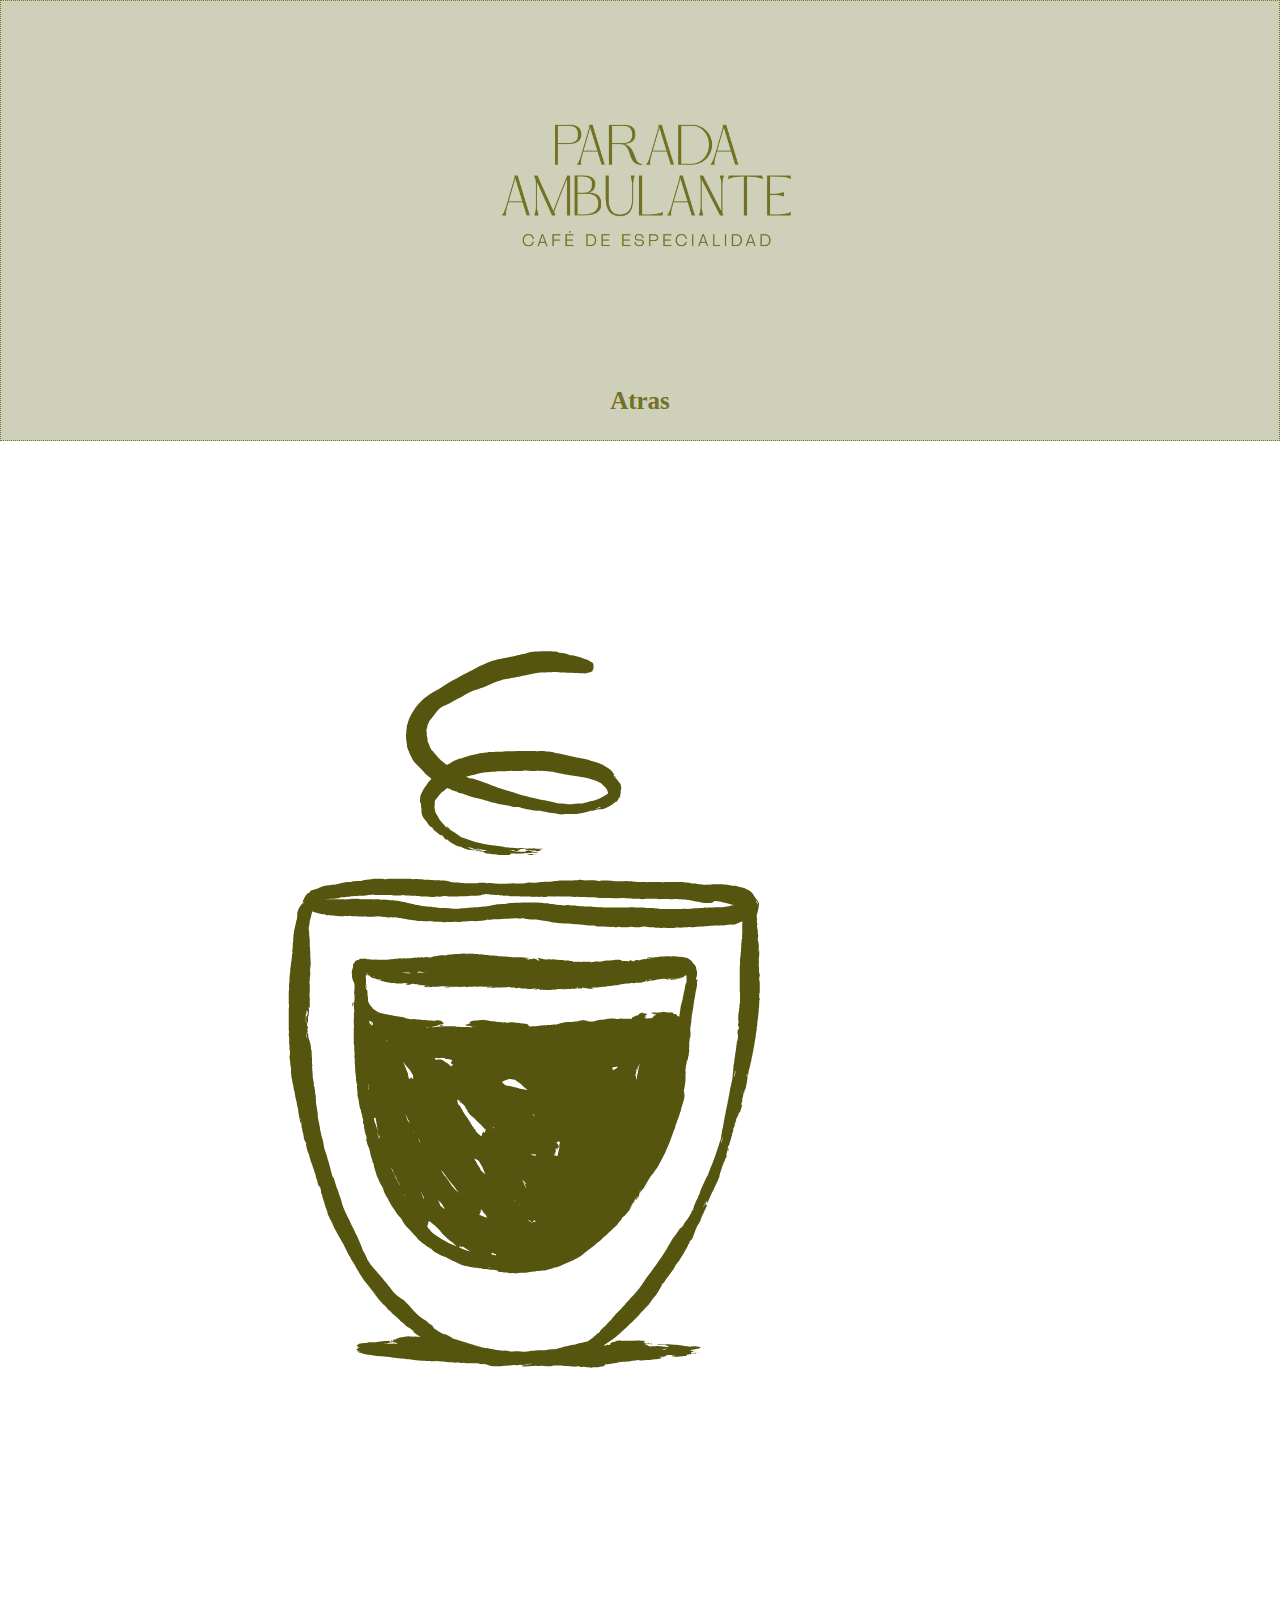
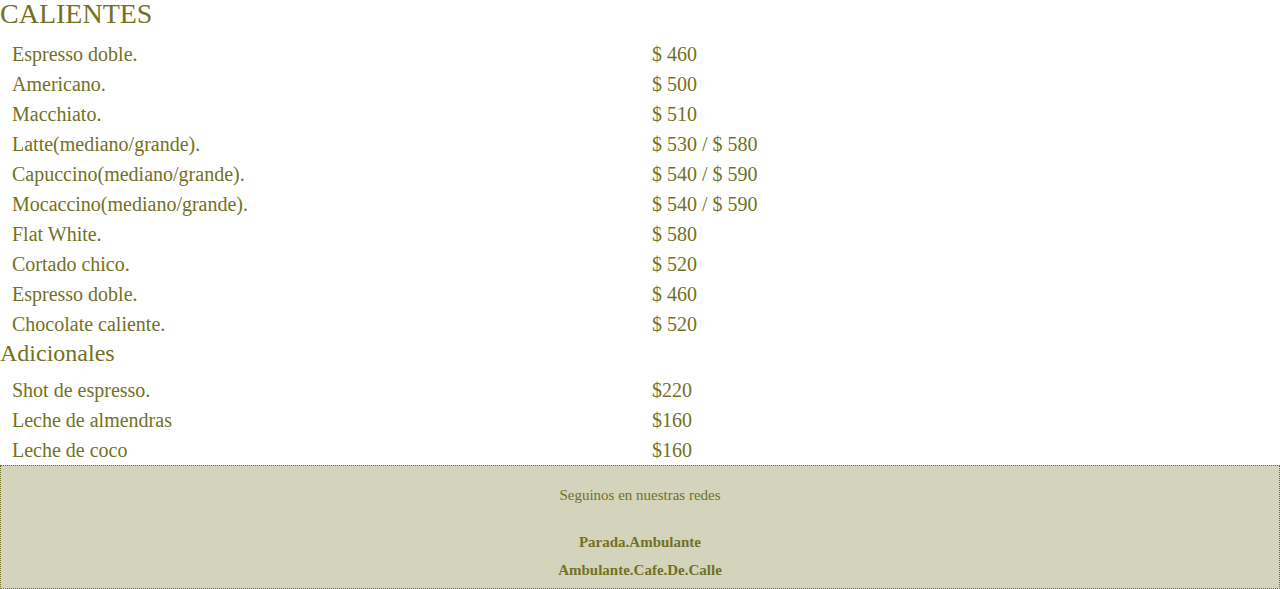
==== pages/calientes.html @ cf8590df "Add files via upload" ====
<!DOCTYPE html>
<html lang="en">
<head>
    <meta charset="UTF-8">
    <meta http-equiv="X-UA-Compatible" content="IE=edge">
    <meta name="viewport" content="width=device-width, initial-scale=1.0">
    <link rel="stylesheet" href="https://cdn.jsdelivr.net/npm/bootstrap@5.3.0-alpha1/dist/css/bootstrap.min.css">
    <link rel="stylesheet" href="../style.css">
    <script></script>
    <title>Ambulante</title>

</head>

        <!-- INCIO BODY -->
<body>
            <!-- inicio navbar -->
    <header>
        <nav class="navbar bg-body-tertiary container-fluid ">
            <div class="container  navbarStyle">
              <a class="navbar-brand posLogo" href="#">
                <img src="../logo/LOGO VERDE_Mesa de trabajo 1.png" alt="logo Ambulante" class="logoAmbulante">
              </a>
                <a href="../index.html" class="padd20 presentacion-style"> Atras </a>
            </div>
        </nav>
    </header>
            <!--- termina navbar  -->

    <main>
        <main>
            <div class="conteinerTablas">
                <img src="../icons/calientes.png" alt="" class="img-pages">
                <h3 class="textoCard carta titulos"> CALIENTES</h3>
                <div class="contentTabla">

                    <div class="container ">
                        <div class="row">
                          <div class="col">
                            Espresso doble.
                          </div>
                          <div class="col col-precio">
                            $ 460
                          </div>
                          
                        </div>
                        <div class="row">
                            <div class="col">
                                Americano.
                            </div>
                            <div class="col col-precio">
                                $ 500
                            </div>
                            
                          </div>
                          <div class="row">
                            <div class="col">
                                Macchiato.
                            </div>
                            <div class="col col-precio">
                              $ 510
                            </div>
                            
                          </div>
                          <div class="row">
                            <div class="col">
                                Latte(mediano/grande).
                            </div>
                            <div class="col col-precio">
                                $ 530 / $ 580
                            </div>
                            
                          </div>
                          <div class="row">
                            <div class="col">
                                Capuccino(mediano/grande).
                            </div>
                            <div class="col col-precio" >
                                $ 540 / $ 590
                            </div>
                            
                          </div>
                          <div class="row">
                            <div class="col">
                                Mocaccino(mediano/grande).
                            </div>
                            <div class="col col-precio">
                                $ 540 / $ 590
                            </div>
                            
                          </div>
                          <div class="row">
                            <div class="col">
                                Flat White.
                            </div>
                            <div class="col col-precio">
                              $ 580
                            </div>
                            
                          </div>
                          <div class="row">
                            <div class="col">
                                Cortado chico.
                            </div>
                            <div class="col col-precio">
                               $ 520
                            </div>
                            
                          </div>
                          <div class="row">
                            <div class="col">
                              Espresso doble.
                            </div>
                            <div class="col col-precio">
                              $ 460
                            </div>
                            
                          </div>
                          <div class="row">
                            <div class="col">
                                Chocolate caliente.
                            </div>
                            <div class="col col-precio">
                              $ 520
                            </div>
                            
                          </div>
                      </div>

                </div>
                <h4 class="textoCard carta titulos"> Adicionales</h4>
                <div class="container adic-size ">
                    <div class="row">
                      <div class="col">
                        Shot de espresso.
                      </div>
                      <div class="col col-precio">
                        $220
                      </div>
                      
                    </div>
                    <div class="row">
                        <div class="col ">
                            Leche de almendras
                        </div>
                        <div class="col col-precio">
                          $160
                        </div>
                        
                      </div>
                      <div class="row">
                        <div class="col">
                            Leche de coco
                        </div>
                        <div class="col col-precio">
                          $160
                        </div>
                        
                      </div>
                  </div>
                
            </div>

        </main>

    </main>
            <!--- inicio footer  -->
            <footer>
              <div class="footer container-fluid ">
                  <p class="textoCard textredes redes"> Seguinos en nuestras redes </p>
                  <div class="redes">
                  <a href="https://instagram.com/parada.ambulante?igshid=YmMyMTA2M2Y="  target="_blank" class="presentacion-style redes">
                      Parada.Ambulante
                  </a>
                  <a href="https://instagram.com/ambulante.cafe.de.calle?igshid=YmMyMTA2M2Y="  target="_blank" class="presentacion-style redes">
                      Ambulante.Cafe.De.Calle
                  </a>
                  </div>
          </div>
      
          </footer>
            <!--- termina footer  -->
</body>
</html>
---- style.css ----
@import url('./Fonts/Agrandir-Regular.otf');

body{
    margin: 0;
    padding: 0;
   
    color: #727124;
    font-size: 20px;
    font-family: 'agrandir', regular;
}

a{
    text-decoration: none;
}

.navbarStyle{
    display: flex;
    flex-direction: column;
    align-items: center;
    background-color: rgba(114, 113, 36, 0.3);
    border: 1px dotted #727124;
    
}

.navbar{
    top: 0;
    margin: 0;
    padding: 0;
}

.container-all{
    display: flex;
    flex-direction: column;
    align-content: center;
    align-items: center;
}
.logoAmbulante{
    width: 40vw;
    height: 50%;
    padding-left: 15px;
}

.posLogo{
    display: flex;
    justify-content: center;
}

.presentacion-style{
    color: #727124;
    font-size: 25px;
    font-weight: bold;
    
    
}

.container{
    max-width: 100%;
    
}

p{
    margin: 15px;
}

.div-cards{
    display: flex;
    flex-direction: row;
    flex-wrap: wrap;
    justify-content: center;
    align-items: center;
    padding: 20px;
    
}

.card-style{
    width: 20vw;
    margin: 15px;
    display: flex;
    align-items: center;
    flex-direction: column;
    padding: 10px;
    border: 0.5px solid #727124;
    border-radius: 1.5px;
    background-color: rgba(114, 113, 36, 0.1);
   
}

.card-text{
    font-size: 15px;
    text-decoration: none;
    font-size: 15px;
    color: rgba(114, 113, 36, 0.9);
    text-align: center;
    padding-bottom: 10px;
}



.img-cards{
    width: 60w;
    height: 30vh;
}



/** FOOTER **/

.footer{
    display: flex;
    flex-direction: column;
    align-items: center;
    background-color: rgba(114, 113, 36, 0.3);
    border: 1px dotted #727124;
}



.redes{
    display: flex;
        flex-direction: column;
        align-items: center;
        width: auto;
        padding: 3px;
        font-size: 15px;
}
/** TERMINA FOOTER  ***/

/*********      Clases     *************/

/******* padding  *******/
 .padd10{
    padding: 10px;
 }

 .padd15{
    padding: 15px;
 }

 .padd20{
    padding: 20px;
 }

 .padd25{
    padding: 25px;
 }




 /************* MEDIA QUERIS    *******************/

 @media screen and (max-width: 414px) {

        body{
            width: 100%;
            height: 100%;
        }

        .logoAmbulante{
            width: 90vw;
        }
        .card-style{
            width: 30vw;
            height: 20vh;
        }

        .img-cards{
           
            height: 10vh;
        }

        .img-pages{
            width: 20vw;
        }

        .card-body{
            padding: 0;
        }
        .div-cards{
            padding: 10px;
        }
        .titulos{
            margin: 0;
            padding: 20px;
            font-size: 15px;
        }

        .presentacion-style{
            font-size: 20px;
        }

        .contentTabla{
            display: flex;
            font-size: 16px;
            
        }

        .conteinerTablas{
            display: flex;
            flex-direction: column;
            align-items: center;
            padding: 8px;
            font-size: 15px;
        }

        div.col{
            width: 100vw;
            padding: 7px;
        }

        .col-precio{
            align-items: center;
            display: flex;
            flex-direction: row;
            justify-content: flex-end;
        }

        .adic-size{
            font-size: 12px;
        }

        .footer{
            bottom: 0;
            margin-top: 6%;
        }


        .texto-presentacion{
            padding: 40px;
            text-align: center;
        }

        .redes{
            font-size: 15px;
        }

        .descripcion-size{
            font-size: 13px;
        }
 }
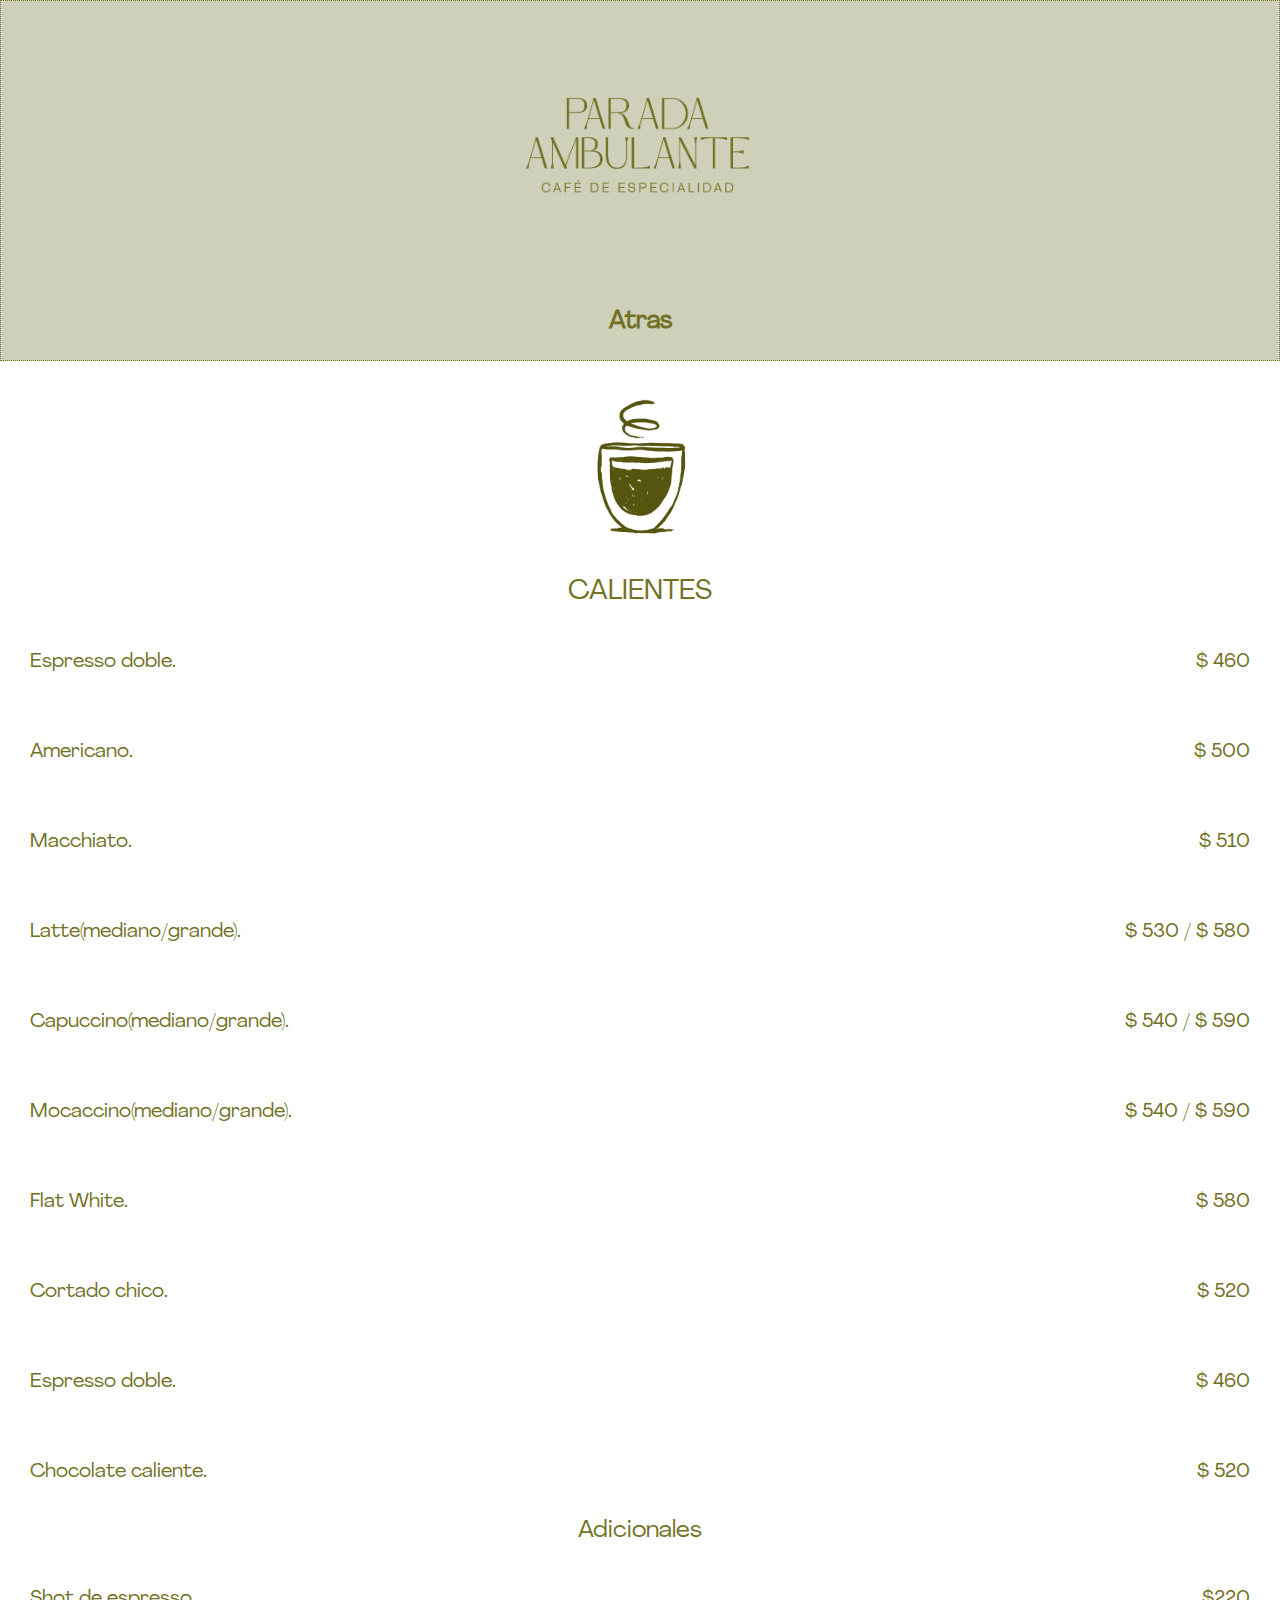
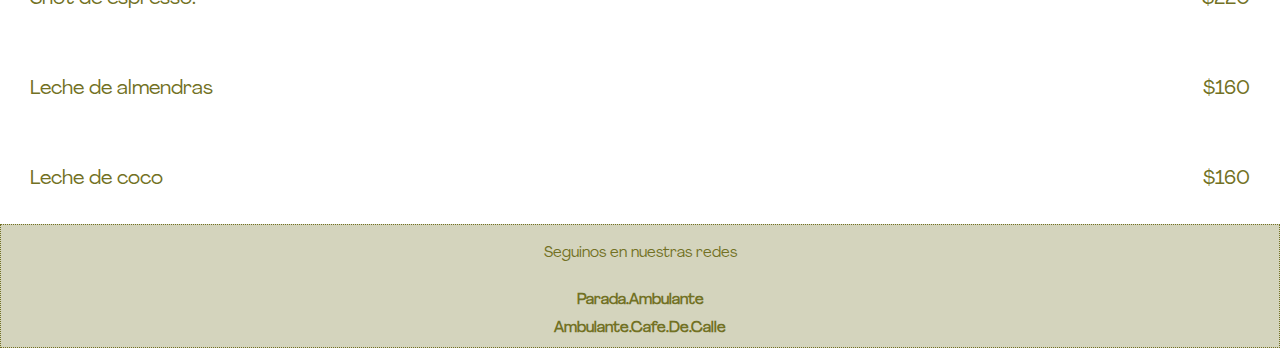
==== commit b72a9731: "Add files via upload" ====
--- a/pages/calientes.html
+++ b/pages/calientes.html
@@ -1,5 +1,5 @@
 <!DOCTYPE html>
-<html lang="en">
+<html lang="es">
 <head>
     <meta charset="UTF-8">
     <meta http-equiv="X-UA-Compatible" content="IE=edge">
--- a/style.css
+++ b/style.css
@@ -1,5 +1,8 @@
-@import url('./Fonts/Agrandir-Regular.otf');
-
+/* @import url('./Fonts/Agrandir-Regular.otf'); */
+@font-face {
+    font-family: 'agrandir';
+    src:url('./Fonts/Agrandir-Regular.otf') format("truetype");
+}
 body{
     margin: 0;
     padding: 0;
@@ -26,6 +29,7 @@
     top: 0;
     margin: 0;
     padding: 0;
+    
 }
 
 .container-all{
@@ -35,9 +39,9 @@
     align-items: center;
 }
 .logoAmbulante{
-    width: 40vw;
+    width: 30vw;
     height: 50%;
-    padding-left: 15px;
+    
 }
 
 .posLogo{
@@ -54,8 +58,28 @@
 }
 
 .container{
-    max-width: 100%;
-    
+    max-width: 100%;   
+}
+
+.conteinerTablas{
+    display: flex;
+    flex-direction: column;
+    align-items: center;
+}
+
+.contentTabla{
+    display: flex;
+    width: 100vw;
+}
+
+.col-precio{
+    align-items: center;
+    display: flex;
+    flex-direction: row;
+    justify-content: flex-end;
+}
+.col{
+    padding: 30px;
 }
 
 p{
@@ -94,7 +118,9 @@
     padding-bottom: 10px;
 }
 
-
+.img-pages{
+    width: 15vw;
+}
 
 .img-cards{
     width: 60w;
@@ -205,7 +231,7 @@
 
         div.col{
             width: 100vw;
-            padding: 7px;
+            padding-top: 30px;
         }
 
         .col-precio{
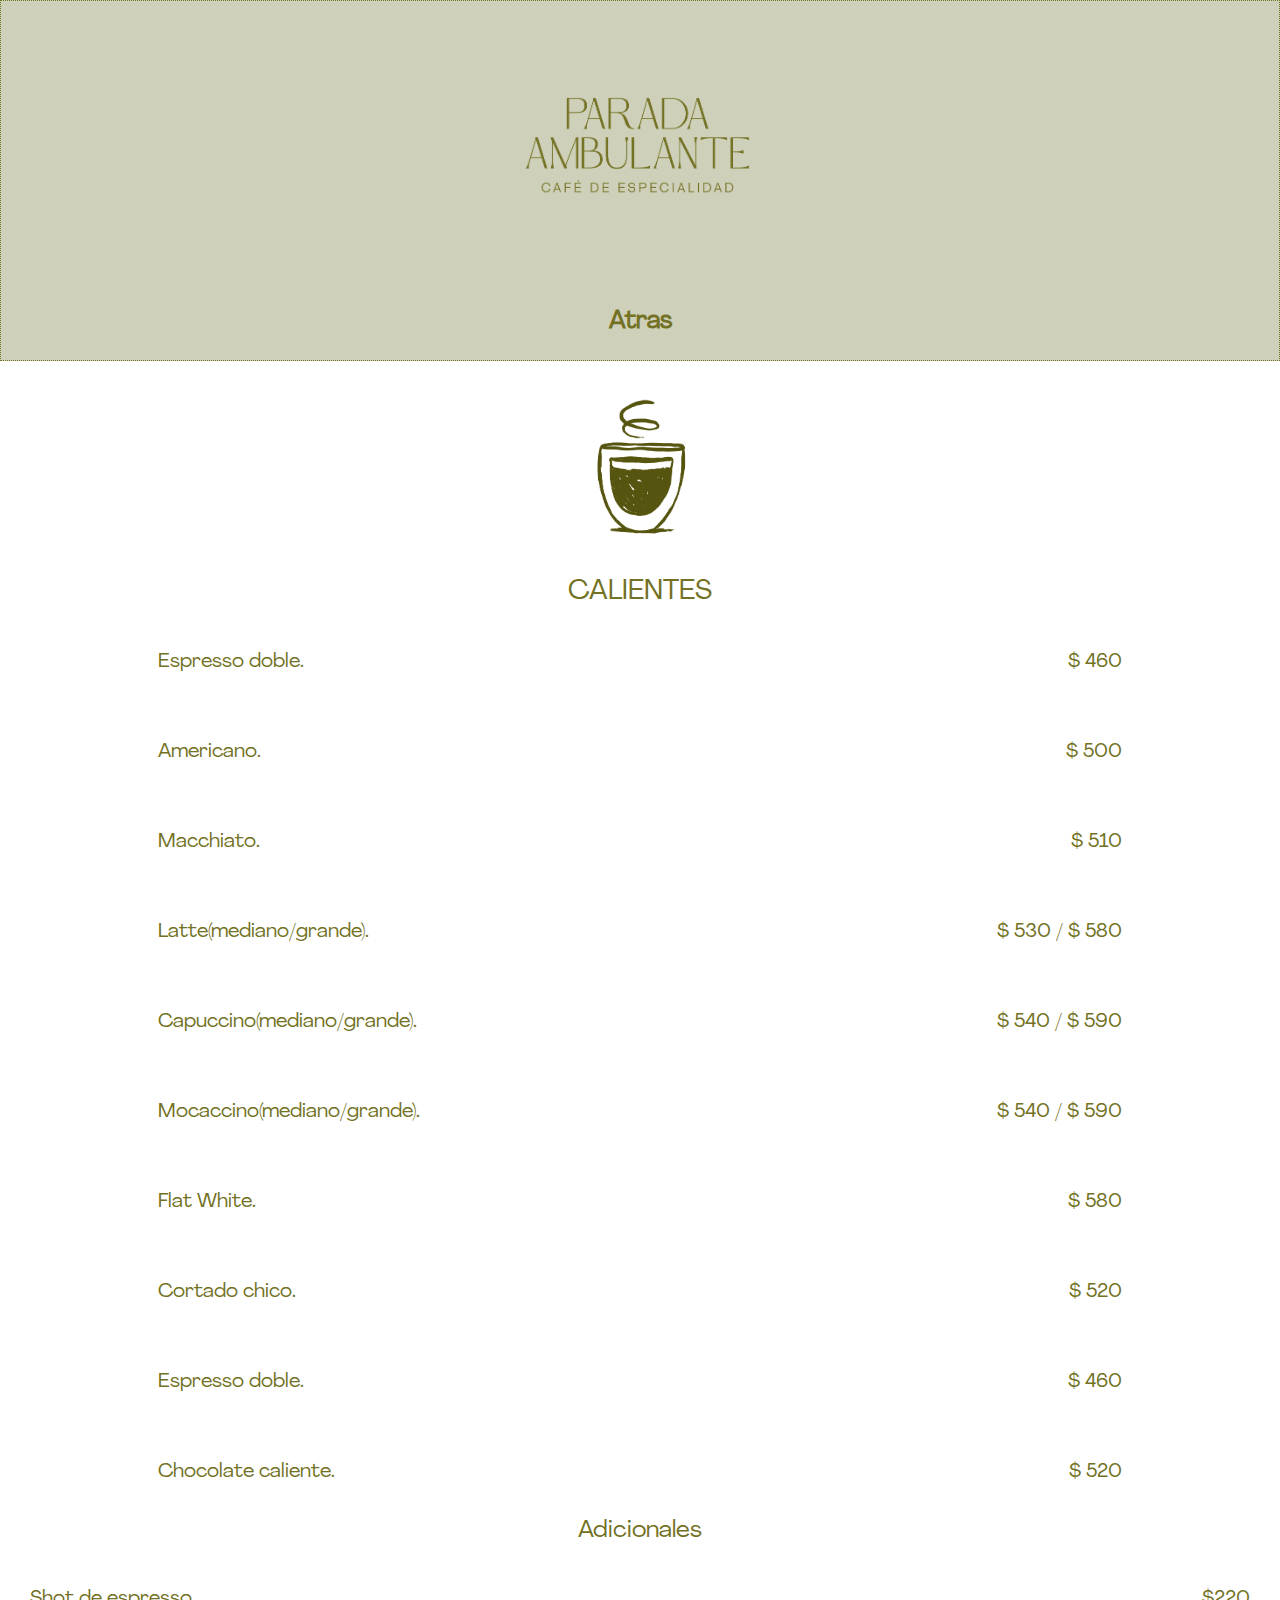
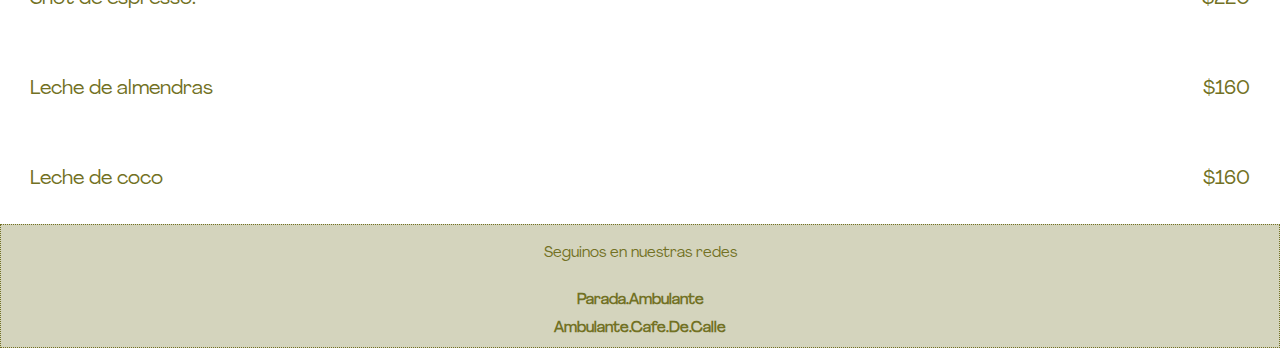
==== commit 8192b614: "Add files via upload" ====
--- a/pages/calientes.html
+++ b/pages/calientes.html
@@ -26,7 +26,7 @@
     </header>
             <!--- termina navbar  -->
 
-    <main>
+    
         <main>
             <div class="conteinerTablas">
                 <img src="../icons/calientes.png" alt="" class="img-pages">
@@ -162,7 +162,7 @@
 
         </main>
 
-    </main>
+        <div class="loader"></div>
             <!--- inicio footer  -->
             <footer>
               <div class="footer container-fluid ">
@@ -179,5 +179,6 @@
       
           </footer>
             <!--- termina footer  -->
+            <script src="../scripts.js" defer> </script>
 </body>
 </html>--- a/style.css
+++ b/style.css
@@ -12,6 +12,48 @@
     font-family: 'agrandir', regular;
 }
 
+
+/****************             LOADER           *****************/
+
+.loader{
+    position: fixed;
+    top: 0;
+    left: 0;
+    width: 100vw;
+    height: 100vh;
+    display: flex;
+    justify-content: center;
+    align-items: center;
+    background-color: rgb(223, 218, 218);
+    transition: opacity 0.75s, visibility 0.75s;
+}
+
+.loader-hidden{
+    opacity: 0;
+    visibility: hidden;
+}
+
+.loader::after{
+    content: "";
+    width: 75px;
+    height: 75px;
+    border: 15px solid rgba(114, 113, 36, 0.3) ;
+    border-top-color:  #727124;
+    border-radius: 50%;
+    animation: loading 0.75s ease infinite;
+}
+
+@keyframes loading {
+    from{
+        transform: rotate(0turn);
+    }
+    to{
+        transform: rotate(1turn);
+    }
+}
+
+
+
 a{
     text-decoration: none;
 }
@@ -69,7 +111,11 @@
 
 .contentTabla{
     display: flex;
-    width: 100vw;
+    width: 80vw;
+}
+
+.texto-presentacion{
+    padding: 100px;
 }
 
 .col-precio{
@@ -217,7 +263,8 @@
 
         .contentTabla{
             display: flex;
-            font-size: 16px;
+            font-size: 14px;
+            width: 100vw;
             
         }
 
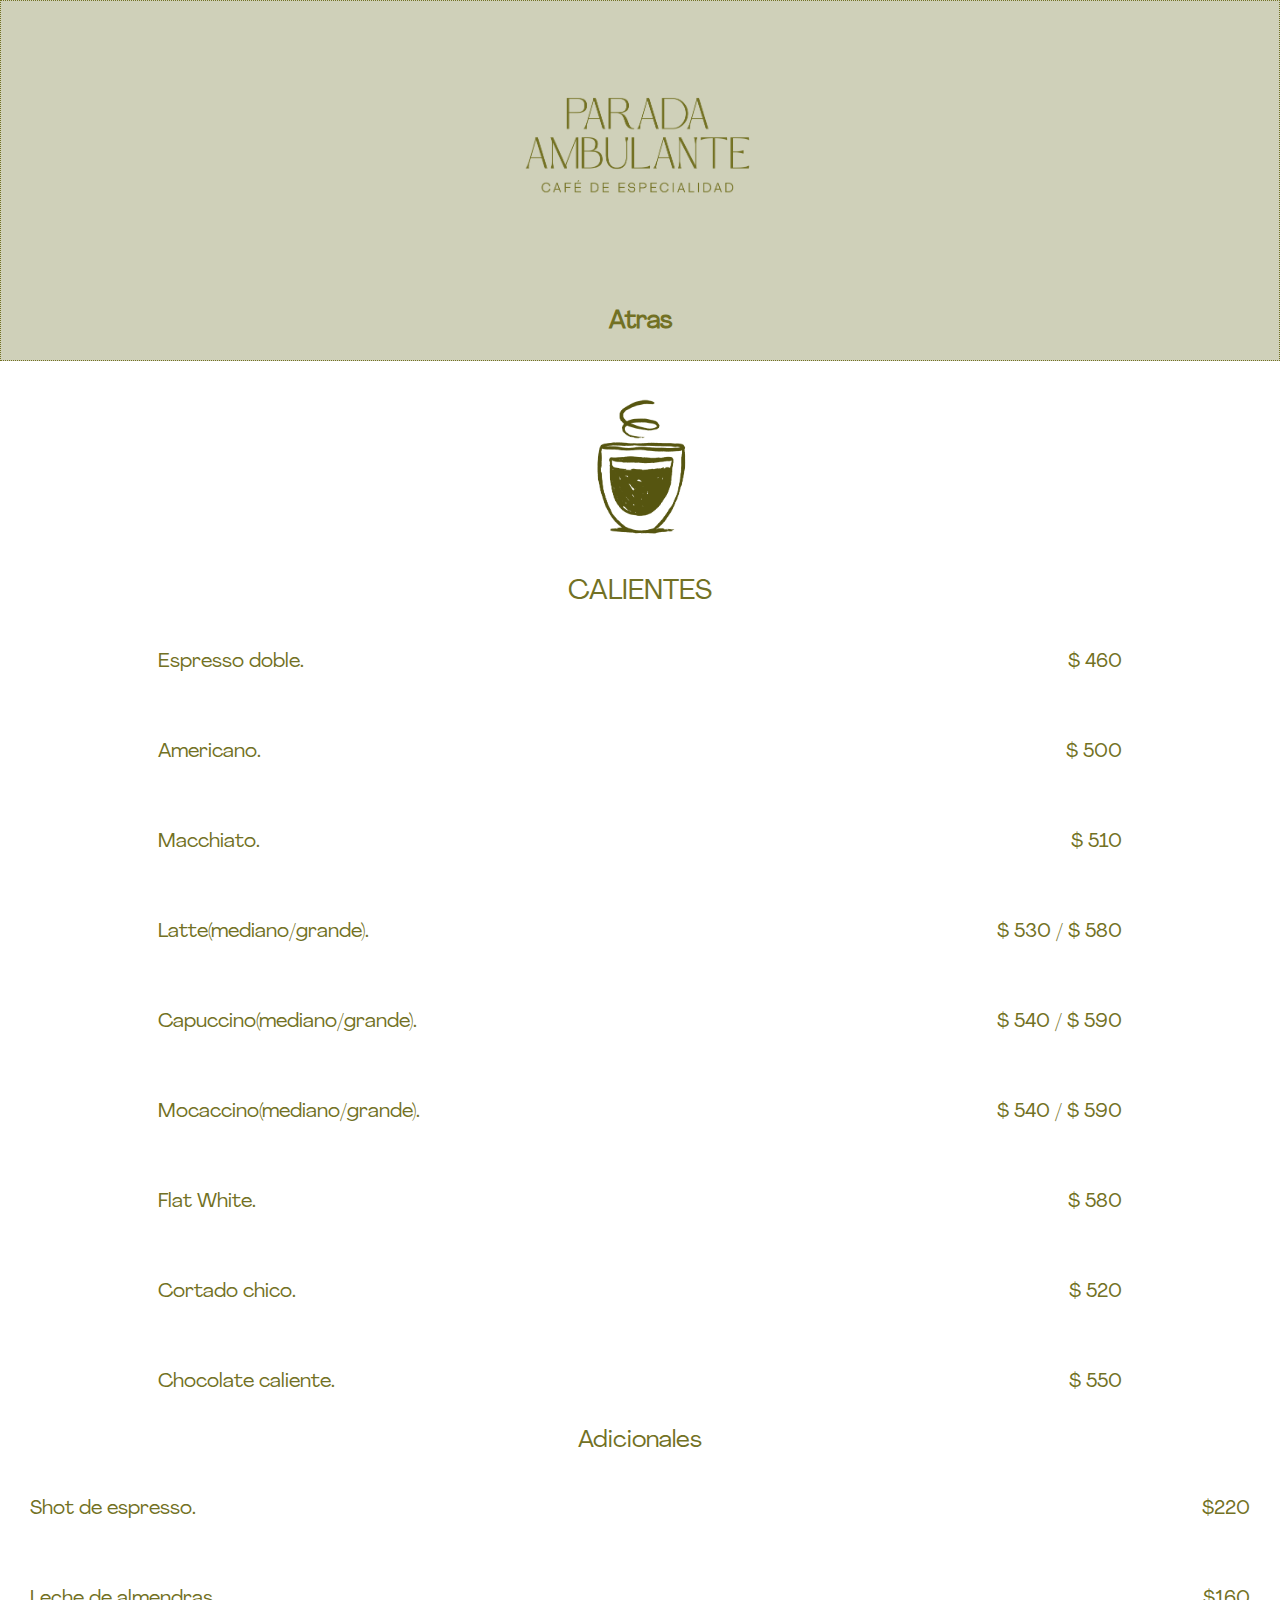
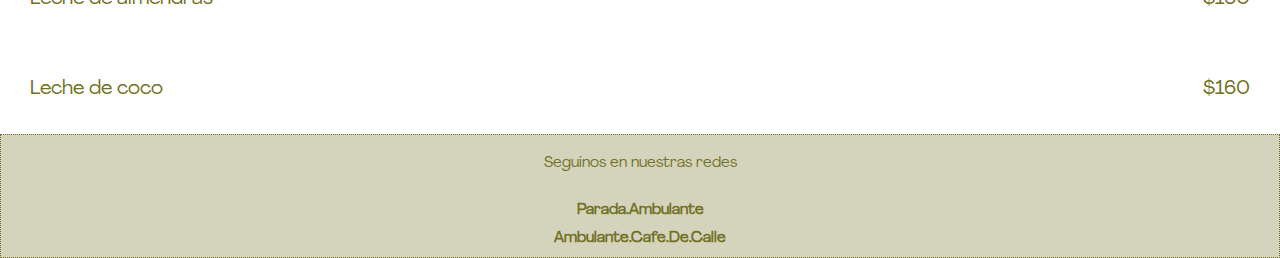
==== commit fd9e4878: "Add files via upload" ====
--- a/pages/calientes.html
+++ b/pages/calientes.html
@@ -108,19 +108,10 @@
                           </div>
                           <div class="row">
                             <div class="col">
-                              Espresso doble.
-                            </div>
-                            <div class="col col-precio">
-                              $ 460
-                            </div>
-                            
-                          </div>
-                          <div class="row">
-                            <div class="col">
                                 Chocolate caliente.
                             </div>
                             <div class="col col-precio">
-                              $ 520
+                              $ 550
                             </div>
                             
                           </div>
--- a/style.css
+++ b/style.css
@@ -37,7 +37,7 @@
     content: "";
     width: 75px;
     height: 75px;
-    border: 15px solid rgba(114, 113, 36, 0.3) ;
+    border: 7px solid rgba(114, 113, 36, 0.3) ;
     border-top-color:  #727124;
     border-radius: 50%;
     animation: loading 0.75s ease infinite;
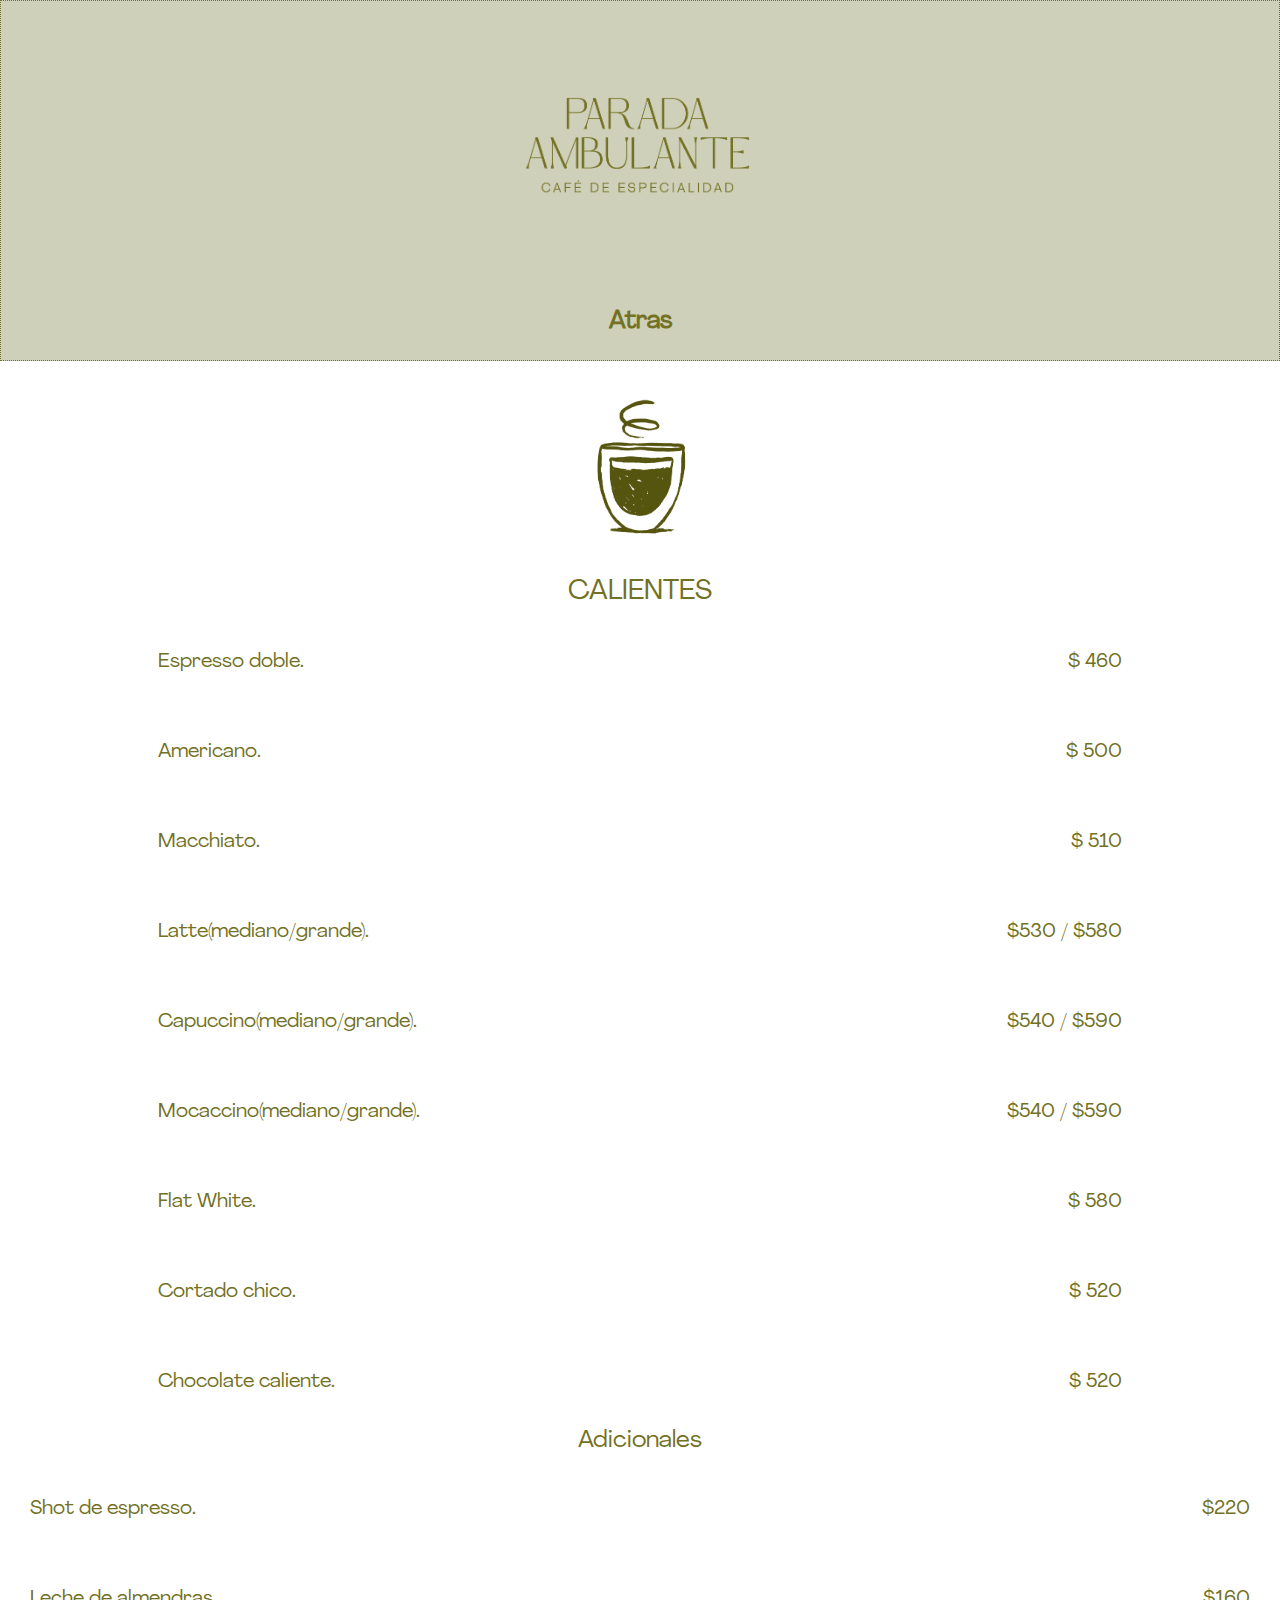
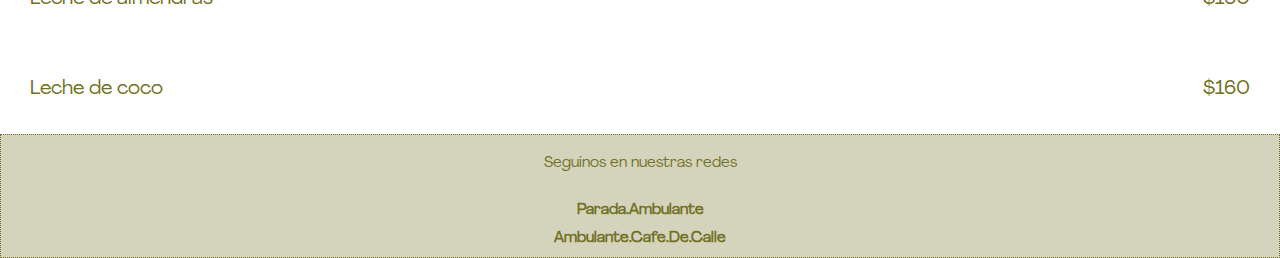
==== commit 8641fdde: "Add files via upload" ====
--- a/pages/calientes.html
+++ b/pages/calientes.html
@@ -66,7 +66,7 @@
                                 Latte(mediano/grande).
                             </div>
                             <div class="col col-precio">
-                                $ 530 / $ 580
+                                $530 / $580
                             </div>
                             
                           </div>
@@ -75,7 +75,7 @@
                                 Capuccino(mediano/grande).
                             </div>
                             <div class="col col-precio" >
-                                $ 540 / $ 590
+                                $540 / $590
                             </div>
                             
                           </div>
@@ -84,7 +84,7 @@
                                 Mocaccino(mediano/grande).
                             </div>
                             <div class="col col-precio">
-                                $ 540 / $ 590
+                                $540 / $590
                             </div>
                             
                           </div>
@@ -111,7 +111,7 @@
                                 Chocolate caliente.
                             </div>
                             <div class="col col-precio">
-                              $ 550
+                              $ 520
                             </div>
                             
                           </div>
--- a/style.css
+++ b/style.css
@@ -40,7 +40,7 @@
     border: 7px solid rgba(114, 113, 36, 0.3) ;
     border-top-color:  #727124;
     border-radius: 50%;
-    animation: loading 0.75s ease infinite;
+    animation: loading 1s ease infinite;
 }
 
 @keyframes loading {
@@ -221,7 +221,52 @@
 
  /************* MEDIA QUERIS    *******************/
 
- @media screen and (max-width: 414px) {
+
+
+ @media screen and  (max-width: 712px){
+        
+
+        .card-style{
+            width: 30vw;
+            height: 30vh;
+            box-sizing: content-box;
+        }
+
+        .img-cards {
+            height: 15vh;
+            width: 100%;
+        }
+
+        .logoAmbulante {
+            width: 90vw;
+            height: 50%;
+            padding-left: 10px;
+        }
+
+        .div-cards {
+            display: flex;
+            width: 100%;
+            flex-direction: row;
+            flex-wrap: wrap;
+            justify-content: center;
+            padding: 20px;
+            align-items: center;
+        }
+
+        .contentTabla {
+            display: flex;
+            width: 100vw;
+            font-size: 15px;
+        }
+
+        .adic-size{
+            font-size: 12px;
+        }
+ }
+
+ @media screen and (max-width: 414px){
+
+        
 
         body{
             width: 100%;
@@ -233,12 +278,15 @@
         }
         .card-style{
             width: 30vw;
-            height: 20vh;
+            height: 23vh;
+            box-sizing: content-box;
+           
         }
 
         .img-cards{
-           
-            height: 10vh;
+            
+                height: 15vh;
+                width: 100%;
         }
 
         .img-pages{
@@ -310,4 +358,48 @@
         .descripcion-size{
             font-size: 13px;
         }
+
+        .loader::after{
+            content: "";
+            width: 75px;
+            height: 75px;
+            border: 5px solid rgba(114, 113, 36, 0.3) ;
+            border-top-color:  #727124;
+            border-radius: 50%;
+            animation: loading 1s ease infinite;
+        }
+ }
+
+ @media screen and (max-width: 380px ){
+    .img-cards{
+        
+        height: 15vh;
+        
+    }
+
+    .presentacion-style {
+        font-size: 15px;
+    }
+    .card-style{
+        width: 30vw;
+        height: 27vh;
+        box-sizing: content-box;
+    }
+
+    .card-text{
+        font-size: 12px;
+    }
+
+    .position-image{
+        position: relative;
+    }
+
+    .container{
+        font-size: 15px;
+    }
+
+    .container{
+        font-size: 10px;
+    }
+    
  }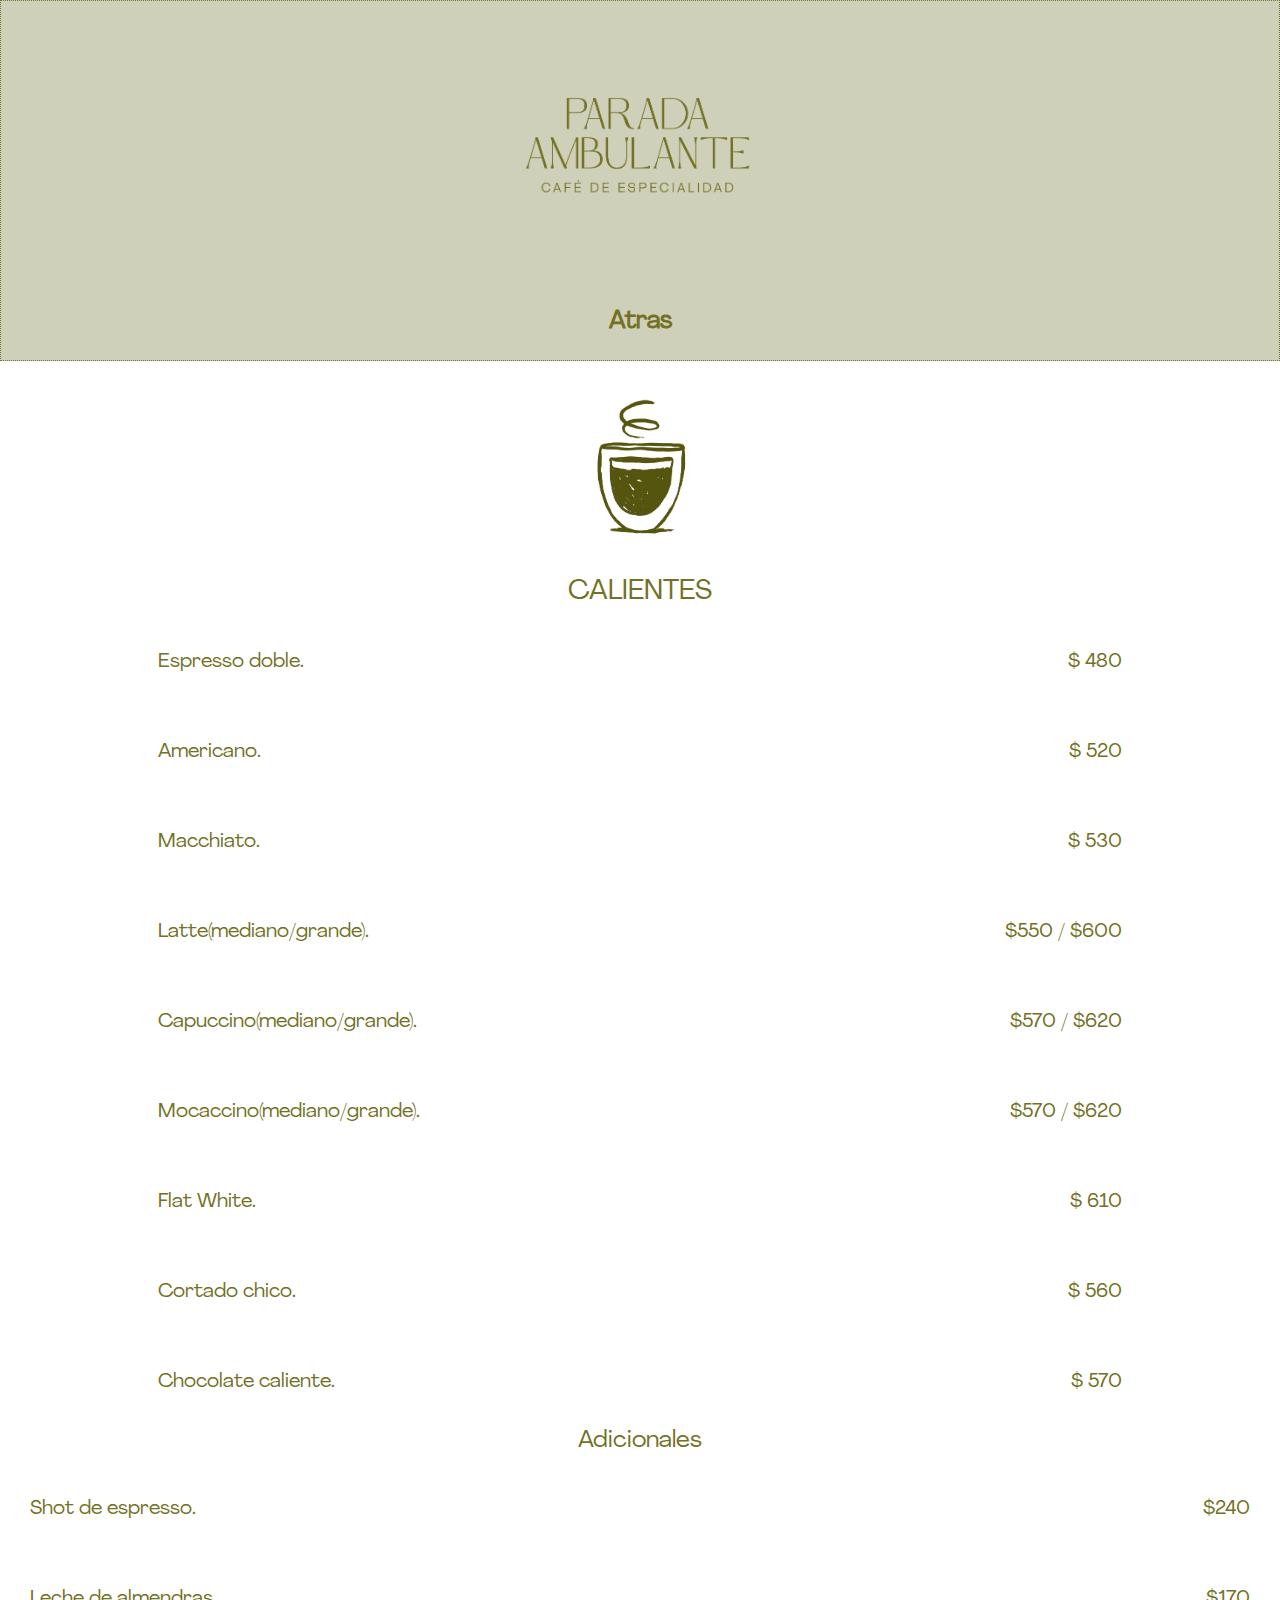
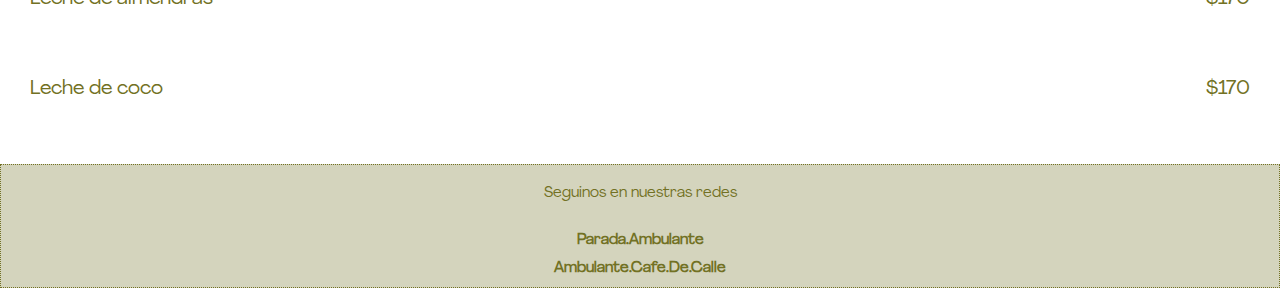
==== commit b475edfd: "Add files via upload" ====
--- a/pages/calientes.html
+++ b/pages/calientes.html
@@ -39,7 +39,7 @@
                             Espresso doble.
                           </div>
                           <div class="col col-precio">
-                            $ 460
+                            $ 480
                           </div>
                           
                         </div>
@@ -48,7 +48,7 @@
                                 Americano.
                             </div>
                             <div class="col col-precio">
-                                $ 500
+                                $ 520
                             </div>
                             
                           </div>
@@ -57,7 +57,7 @@
                                 Macchiato.
                             </div>
                             <div class="col col-precio">
-                              $ 510
+                              $ 530
                             </div>
                             
                           </div>
@@ -66,7 +66,7 @@
                                 Latte(mediano/grande).
                             </div>
                             <div class="col col-precio">
-                                $530 / $580
+                                $550 / $600
                             </div>
                             
                           </div>
@@ -75,7 +75,7 @@
                                 Capuccino(mediano/grande).
                             </div>
                             <div class="col col-precio" >
-                                $540 / $590
+                                $570 / $620
                             </div>
                             
                           </div>
@@ -84,7 +84,7 @@
                                 Mocaccino(mediano/grande).
                             </div>
                             <div class="col col-precio">
-                                $540 / $590
+                                $570 / $620
                             </div>
                             
                           </div>
@@ -93,7 +93,7 @@
                                 Flat White.
                             </div>
                             <div class="col col-precio">
-                              $ 580
+                              $ 610
                             </div>
                             
                           </div>
@@ -102,7 +102,7 @@
                                 Cortado chico.
                             </div>
                             <div class="col col-precio">
-                               $ 520
+                               $ 560
                             </div>
                             
                           </div>
@@ -111,7 +111,7 @@
                                 Chocolate caliente.
                             </div>
                             <div class="col col-precio">
-                              $ 520
+                              $ 570
                             </div>
                             
                           </div>
@@ -125,7 +125,7 @@
                         Shot de espresso.
                       </div>
                       <div class="col col-precio">
-                        $220
+                        $240
                       </div>
                       
                     </div>
@@ -134,7 +134,7 @@
                             Leche de almendras
                         </div>
                         <div class="col col-precio">
-                          $160
+                          $170
                         </div>
                         
                       </div>
@@ -143,7 +143,7 @@
                             Leche de coco
                         </div>
                         <div class="col col-precio">
-                          $160
+                          $170
                         </div>
                         
                       </div>
--- a/style.css
+++ b/style.css
@@ -171,6 +171,7 @@
 .img-cards{
     width: 60w;
     height: 30vh;
+    opacity: 0.9;
 }
 
 
@@ -183,6 +184,7 @@
     align-items: center;
     background-color: rgba(114, 113, 36, 0.3);
     border: 1px dotted #727124;
+    margin-top: 30px;
 }
 
 
@@ -216,6 +218,8 @@
     padding: 25px;
  }
 
+ 
+
 
 
 
@@ -228,13 +232,14 @@
 
         .card-style{
             width: 30vw;
-            height: 30vh;
+            height: 25vh;
             box-sizing: content-box;
         }
 
         .img-cards {
             height: 15vh;
             width: 100%;
+            opacity: 0.9;
         }
 
         .logoAmbulante {
@@ -262,15 +267,23 @@
         .adic-size{
             font-size: 12px;
         }
- }
-
- @media screen and (max-width: 414px){
+
+        .footer {
+            bottom: 0;
+            margin-top: 10%;
+        }
+ }
+
+ @media screen and (max-width: 423px){
 
         
 
         body{
             width: 100%;
             height: 100%;
+           
+            
+            min-height: 100vh;
         }
 
         .logoAmbulante{
@@ -284,7 +297,7 @@
         }
 
         .img-cards{
-            
+                opacity: 0.9;
                 height: 15vh;
                 width: 100%;
         }
@@ -341,8 +354,8 @@
         }
 
         .footer{
-            bottom: 0;
-            margin-top: 6%;
+            margin-top: 15%;
+          
         }
 
 
@@ -372,7 +385,7 @@
 
  @media screen and (max-width: 380px ){
     .img-cards{
-        
+        opacity: 0.9;
         height: 15vh;
         
     }
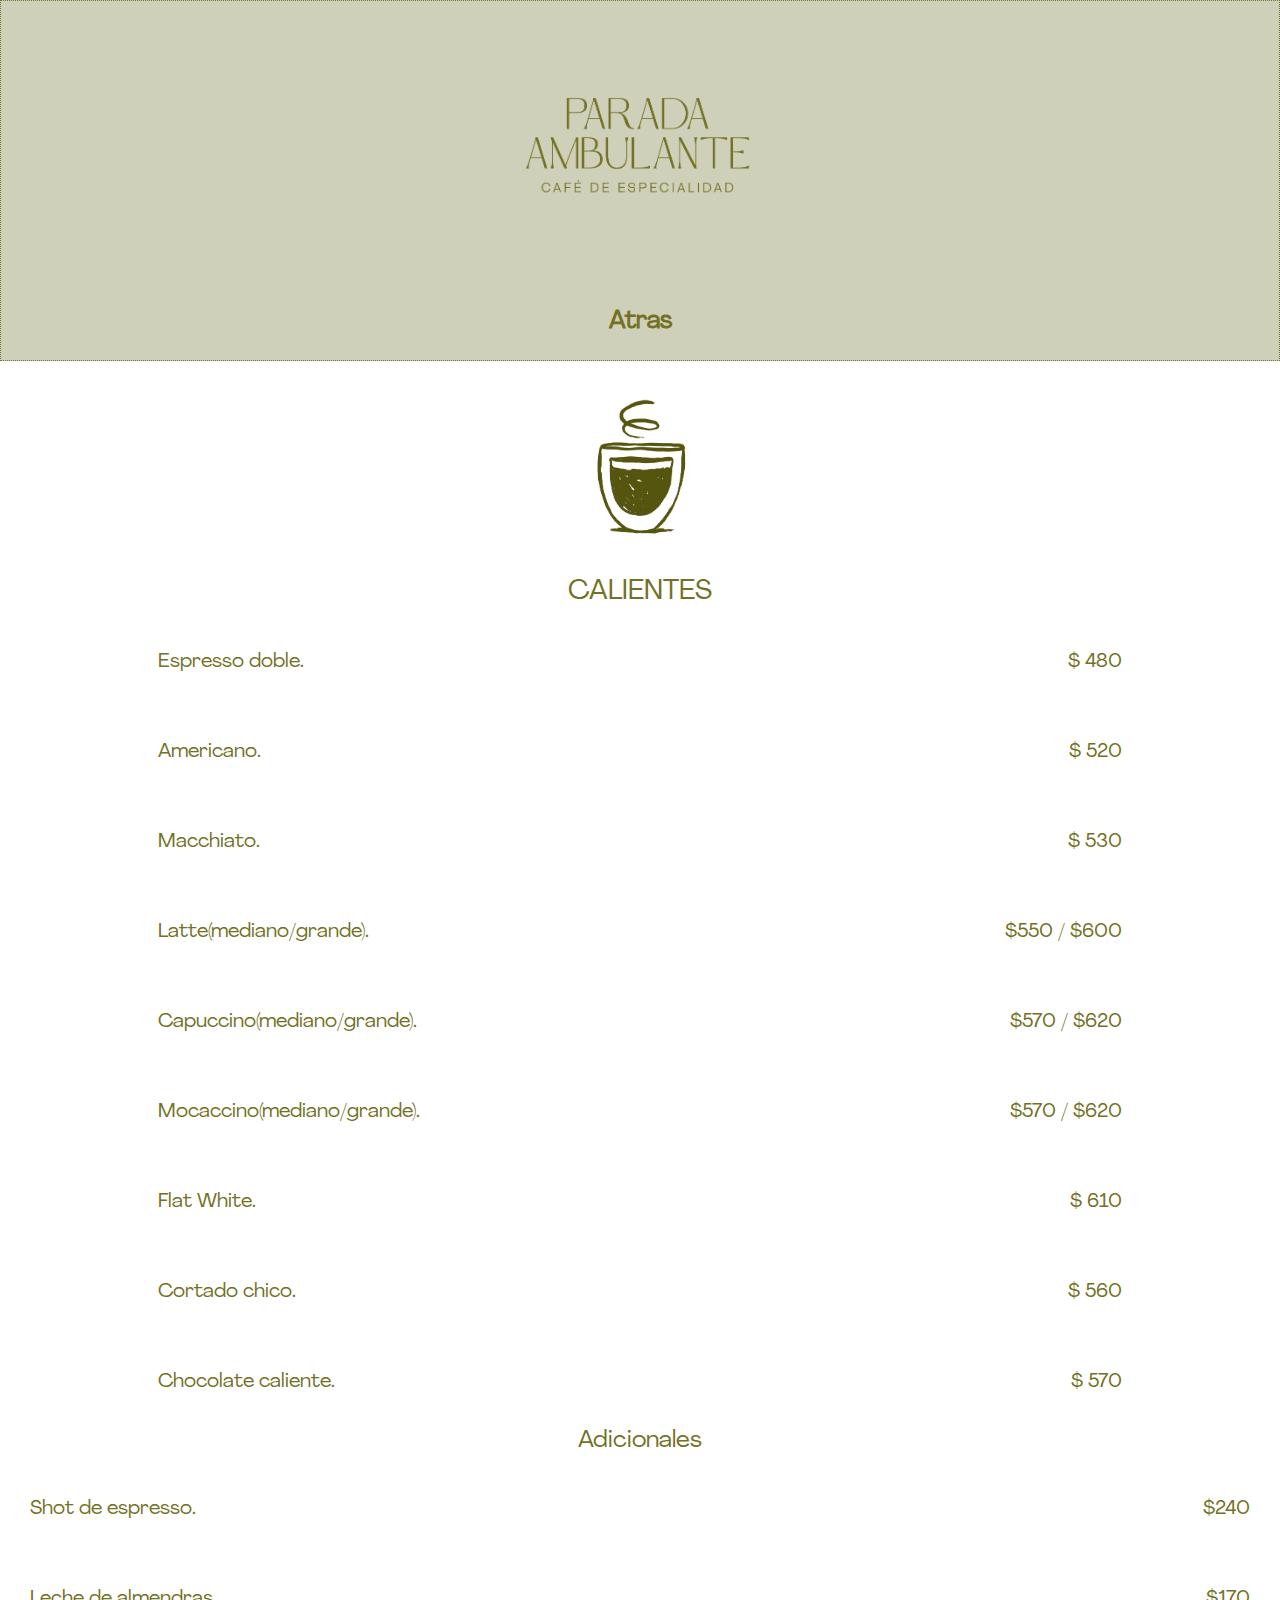
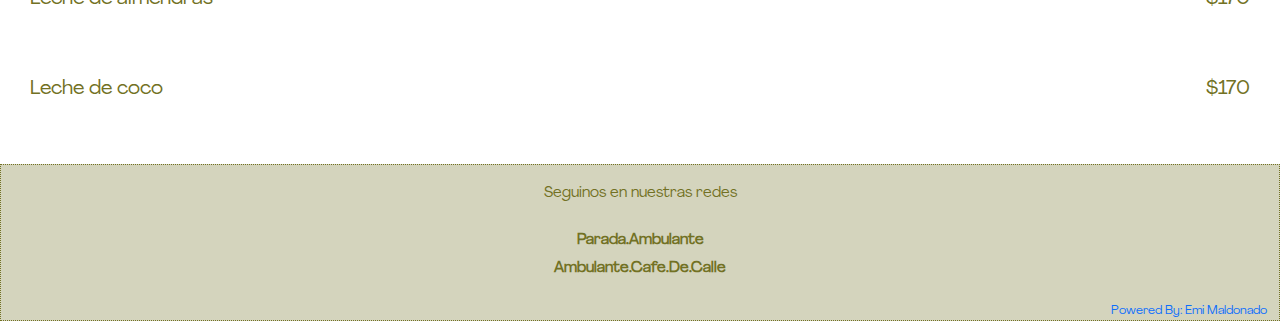
==== commit 1585d550: "Add files via upload" ====
--- a/pages/calientes.html
+++ b/pages/calientes.html
@@ -166,6 +166,9 @@
                       Ambulante.Cafe.De.Calle
                   </a>
                   </div>
+                  <div class="powered">
+                    <a href="https://wa.link/lthbnl" > Powered By: Emi Maldonado</a>
+                </div>
           </div>
       
           </footer>
--- a/style.css
+++ b/style.css
@@ -107,6 +107,7 @@
     display: flex;
     flex-direction: column;
     align-items: center;
+    min-height: 50vh;
 }
 
 .contentTabla{
@@ -115,7 +116,7 @@
 }
 
 .texto-presentacion{
-    padding: 100px;
+    padding: 70px;
 }
 
 .col-precio{
@@ -144,10 +145,12 @@
 
 .card-style{
     width: 20vw;
+    height: 50vh;
     margin: 15px;
     display: flex;
     align-items: center;
     flex-direction: column;
+    justify-content: flex-end;
     padding: 10px;
     border: 0.5px solid #727124;
     border-radius: 1.5px;
@@ -168,11 +171,19 @@
     width: 15vw;
 }
 
+.tostones{
+    width: 10vw;
+    height: 10vh;
+    margin-bottom: 30px;
+}
+
 .img-cards{
-    width: 60w;
+    
     height: 30vh;
     opacity: 0.9;
 }
+
+
 
 
 
@@ -185,9 +196,21 @@
     background-color: rgba(114, 113, 36, 0.3);
     border: 1px dotted #727124;
     margin-top: 30px;
-}
-
-
+    bottom: 0%;
+}
+
+
+
+.powered{
+    width: 100%;
+    display: flex;
+    justify-content: flex-end;
+    font-size: 12px;
+    padding-top: 15px;
+    color: rgb(255, 255, 255);
+    text-decoration: none;
+
+}
 
 .redes{
     display: flex;
@@ -258,12 +281,24 @@
             align-items: center;
         }
 
+        .img-pages{
+           
+            margin: 15px;
+            
+        }
+
         .contentTabla {
             display: flex;
             width: 100vw;
             font-size: 15px;
         }
 
+        .tostones{
+            width: 20vw;
+            height: 15vh;
+            margin-left: 8px;
+        }
+
         .adic-size{
             font-size: 12px;
         }
@@ -272,6 +307,19 @@
             bottom: 0;
             margin-top: 10%;
         }
+ }
+
+
+ @media screen and (max-width: 520px){
+
+
+    .tostones{
+        width: 25vw;
+        height: 9vh;
+        margin-bottom: 20px;
+        margin-left: 8px;
+        
+    }
  }
 
  @media screen and (max-width: 423px){
@@ -304,6 +352,16 @@
 
         .img-pages{
             width: 20vw;
+            margin: 15px;
+            
+        }
+
+        .tostones{
+            width: 25vw;
+            height: 9vh;
+            margin-bottom: 20px;
+            margin-left: 8px;
+            
         }
 
         .card-body{
@@ -335,6 +393,7 @@
             align-items: center;
             padding: 8px;
             font-size: 15px;
+            min-height: 50vh;
         }
 
         div.col{
@@ -355,6 +414,7 @@
 
         .footer{
             margin-top: 15%;
+            bottom: 0%;
           
         }
 
@@ -407,10 +467,13 @@
         position: relative;
     }
 
-    .container{
-        font-size: 15px;
-    }
-
+    .tostones{
+        width: 25vw;
+        height: 10vh;
+        margin-bottom: 20px;
+        margin-left: 8px;
+    }
+   
     .container{
         font-size: 10px;
     }
